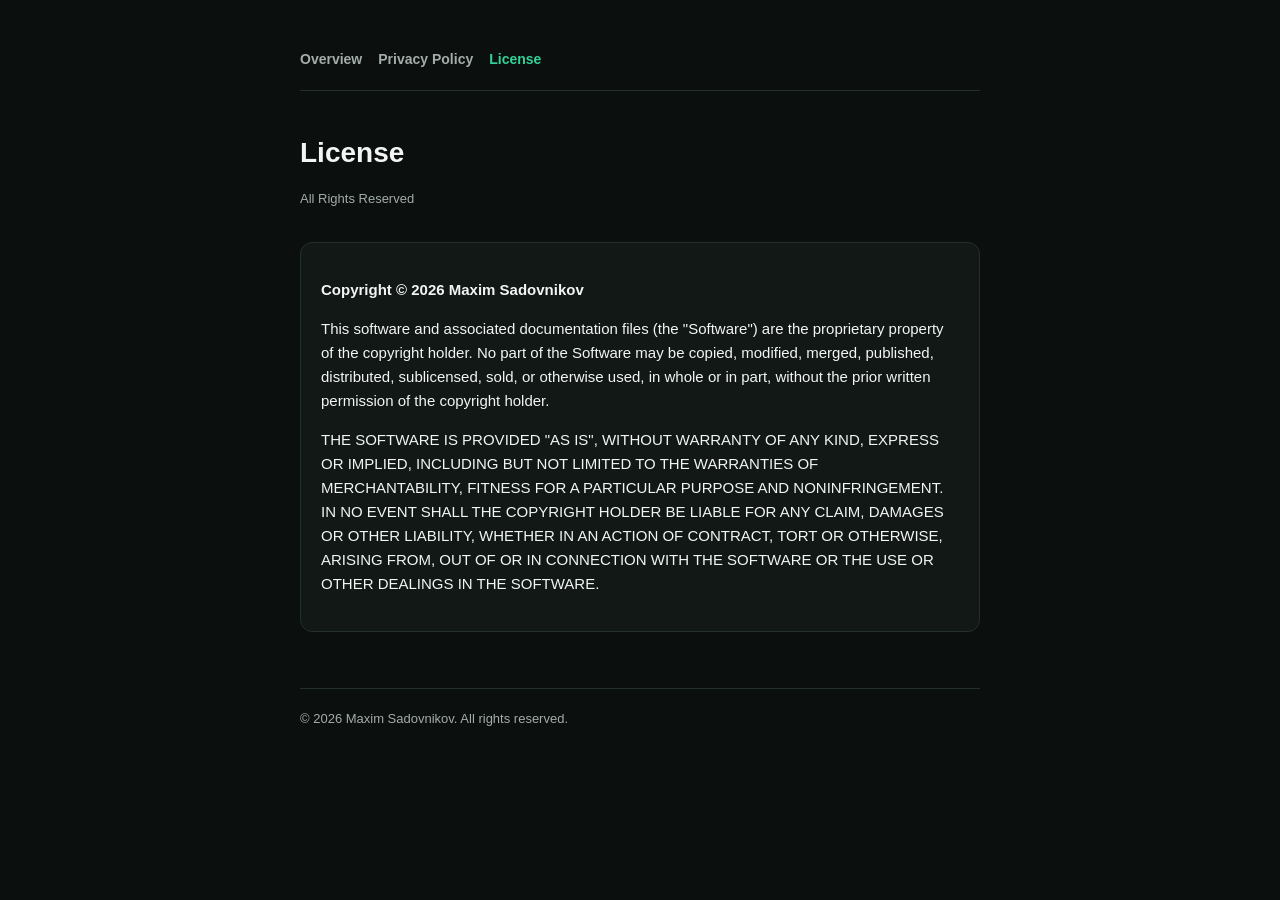
==== license.html @ cd6227fb "Added html pages for application information" ====
<!DOCTYPE html>
<html lang="en">
<head>
<meta charset="UTF-8">
<meta name="viewport" content="width=device-width, initial-scale=1.0">
<title>License — CryptoProfit</title>
<link rel="stylesheet" href="styles.css">
</head>
<body>
<div class="wrap">
  <nav>
    <a href="index.html">Overview</a>
    <a href="privacy.html">Privacy Policy</a>
    <a href="license.html" class="active">License</a>
  </nav>

  <h1>License</h1>
  <p class="meta">All Rights Reserved</p>

  <div class="card">
    <p><strong>Copyright &copy; 2026 Maxim Sadovnikov</strong></p>

    <p>This software and associated documentation files (the "Software") are the proprietary property of the copyright holder. No part of the Software may be copied, modified, merged, published, distributed, sublicensed, sold, or otherwise used, in whole or in part, without the prior written permission of the copyright holder.</p>

    <p>THE SOFTWARE IS PROVIDED "AS IS", WITHOUT WARRANTY OF ANY KIND, EXPRESS OR IMPLIED, INCLUDING BUT NOT LIMITED TO THE WARRANTIES OF MERCHANTABILITY, FITNESS FOR A PARTICULAR PURPOSE AND NONINFRINGEMENT. IN NO EVENT SHALL THE COPYRIGHT HOLDER BE LIABLE FOR ANY CLAIM, DAMAGES OR OTHER LIABILITY, WHETHER IN AN ACTION OF CONTRACT, TORT OR OTHERWISE, ARISING FROM, OUT OF OR IN CONNECTION WITH THE SOFTWARE OR THE USE OR OTHER DEALINGS IN THE SOFTWARE.</p>
  </div>

  <footer>
    &copy; 2026 Maxim Sadovnikov. All rights reserved.
  </footer>
</div>
</body>
</html>
---- styles.css ----
:root {
  color-scheme: dark;
  --bg: #0b0f0e;
  --card: #121816;
  --border: #223028;
  --text: #f2f5f3;
  --text-muted: #a3ada9;
  --green: #34d399;
}

* {
  box-sizing: border-box;
}

body {
  margin: 0;
  background: var(--bg);
  color: var(--text);
  font-family: -apple-system, BlinkMacSystemFont, "Segoe UI", Roboto, Helvetica, Arial, sans-serif;
  line-height: 1.6;
}

.wrap {
  max-width: 720px;
  margin: 0 auto;
  padding: 48px 20px 80px;
}

nav {
  display: flex;
  gap: 16px;
  margin-bottom: 40px;
  padding-bottom: 20px;
  border-bottom: 1px solid var(--border);
}

nav a {
  color: var(--text-muted);
  text-decoration: none;
  font-size: 14px;
  font-weight: 600;
}

nav a.active,
nav a:hover {
  color: var(--green);
}

h1 {
  font-size: 28px;
  margin: 0 0 8px;
}

h2 {
  font-size: 19px;
  margin: 36px 0 12px;
  color: var(--green);
}

h3 {
  font-size: 16px;
  margin: 24px 0 8px;
}

p, li {
  color: var(--text);
  font-size: 15px;
}

.tagline {
  color: var(--text-muted);
  font-size: 16px;
  margin-top: 0;
}

.meta {
  color: var(--text-muted);
  font-size: 13px;
  margin-bottom: 32px;
}

ul {
  padding-left: 20px;
}

a {
  color: var(--green);
}

.card {
  background: var(--card);
  border: 1px solid var(--border);
  border-radius: 12px;
  padding: 20px;
  margin: 24px 0;
}

pre {
  white-space: pre-wrap;
  font-family: inherit;
  font-size: 14px;
  color: var(--text-muted);
}

footer {
  margin-top: 56px;
  padding-top: 20px;
  border-top: 1px solid var(--border);
  color: var(--text-muted);
  font-size: 13px;
}
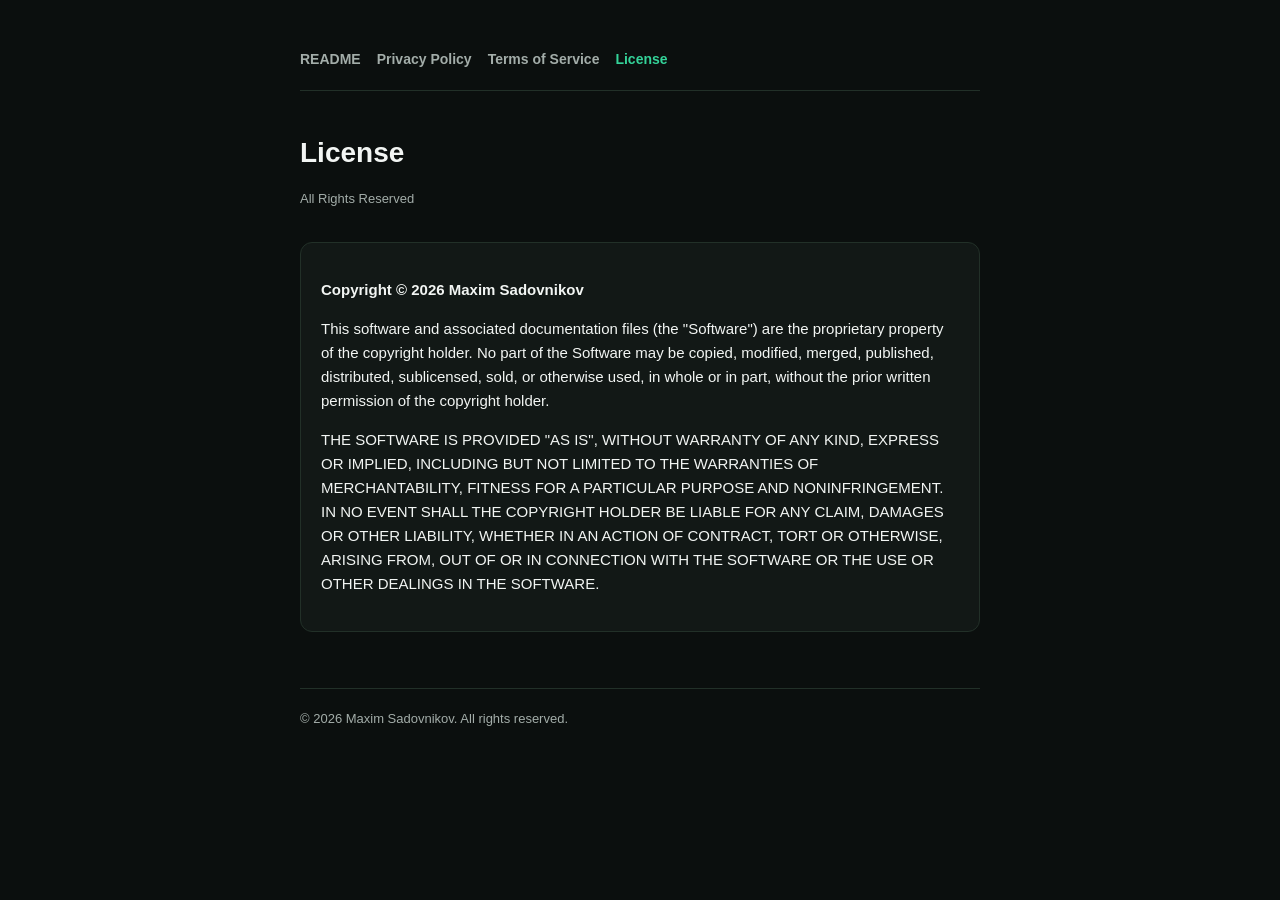
==== commit 2b234b63: "Added terms" ====
--- a/license.html
+++ b/license.html
@@ -9,8 +9,9 @@
 <body>
 <div class="wrap">
   <nav>
-    <a href="index.html">Overview</a>
+    <a href="index.html">README</a>
     <a href="privacy.html">Privacy Policy</a>
+    <a href="terms.html">Terms of Service</a>
     <a href="license.html" class="active">License</a>
   </nav>
 
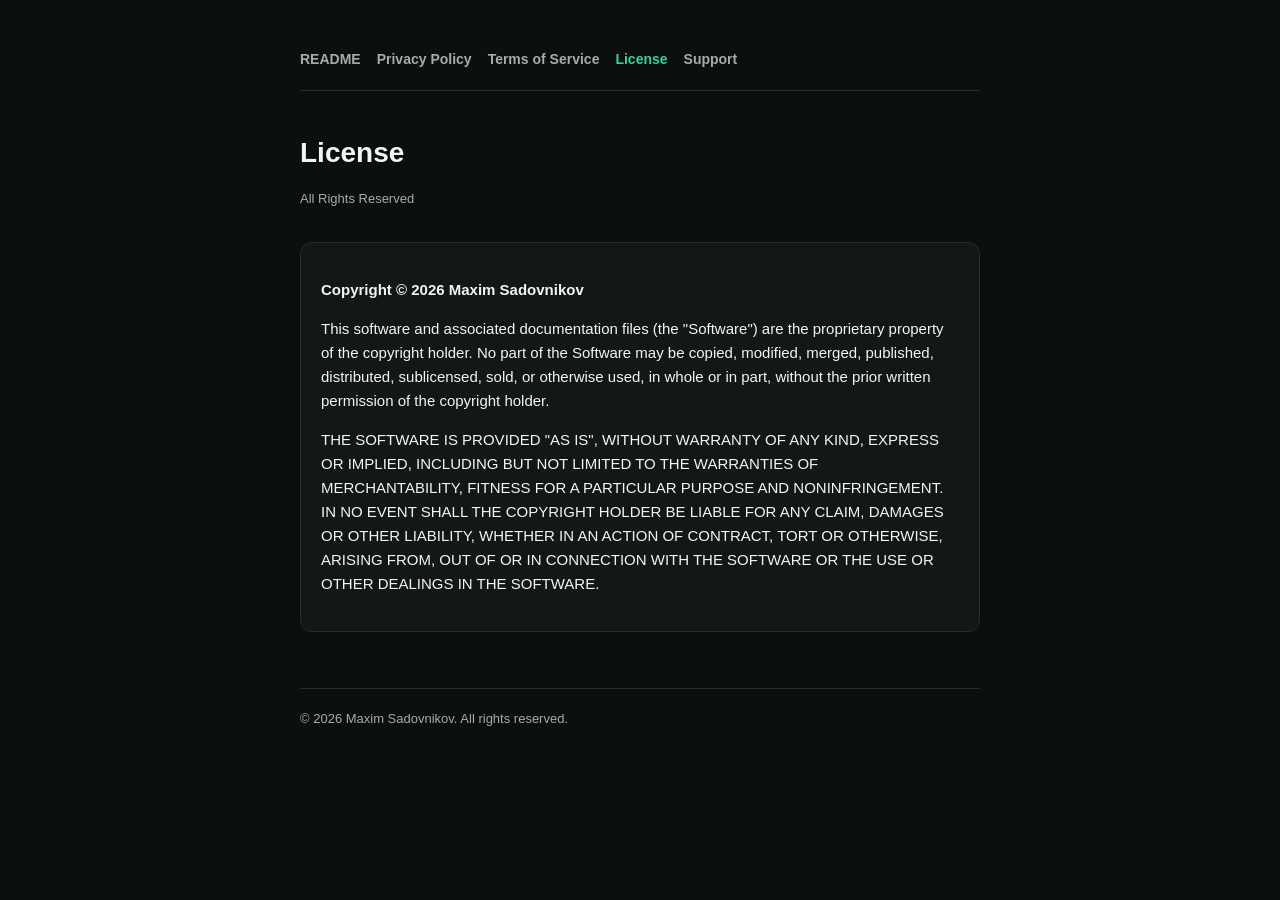
==== commit 5cd04824: "Added support doc" ====
--- a/license.html
+++ b/license.html
@@ -13,6 +13,7 @@
     <a href="privacy.html">Privacy Policy</a>
     <a href="terms.html">Terms of Service</a>
     <a href="license.html" class="active">License</a>
+    <a href="support.html">Support</a>
   </nav>
 
   <h1>License</h1>
